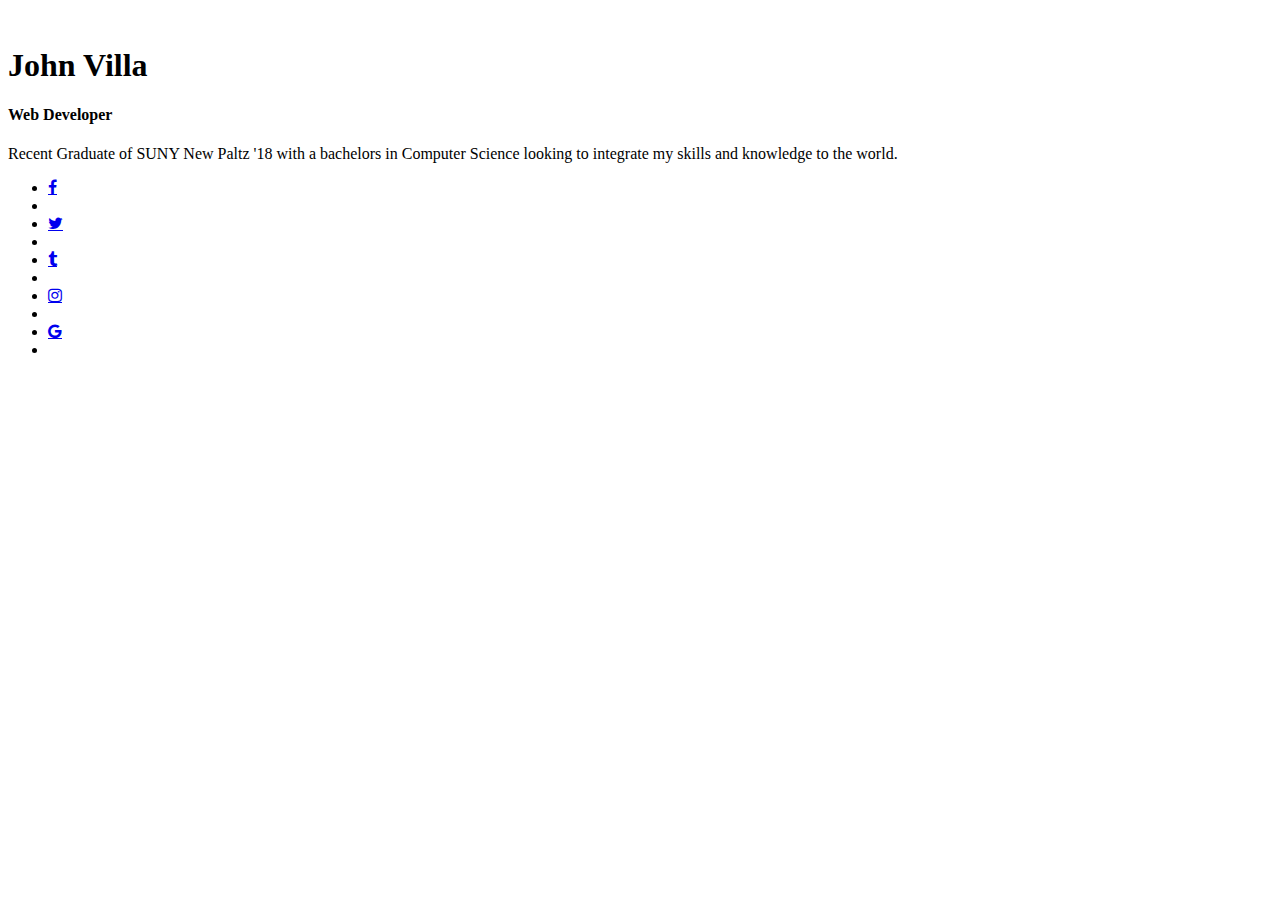
==== index.html @ 0f3635b6 "Update index.html" ====
<!DOCTYPE html>
<html>
	<head>
		<meta charset="utf-8">

		<!-- Add icon library -->
		<link rel="stylesheet" href="https://cdnjs.cloudflare.com/ajax/libs/font-awesome/4.7.0/css/font-awesome.min.css">
		<!-- Add icon library end -->

		<link rel="stylesheet" href="style.css">
		<title>John Villa's Portfolio</title>
	</head>

	<body>
		<div class="profile">
			<img src="http://i65.tinypic.com/14l1uso_th.jpg" alt="" class="profile-img">
			<h1>John Villa</h1>
			<h4>Web Developer</h4>
			<p>Recent Graduate of SUNY New Paltz '18 with a bachelors in Computer Science looking to integrate my skills and knowledge to the world.</p>

			<ul>
				<li><a href="#" class="fa fa-facebook"></a><li>
				<li><a href="#" class="fa fa-twitter"></a><li>
				<li><a href="#" class="fa fa-tumblr"></a><li>
				<li><a href="#" class="fa fa-instagram"></a><li>	
				<li><a href="#" class="fa fa-google"></a><li>	
			</ul>
		</div>
	</body>
</html>
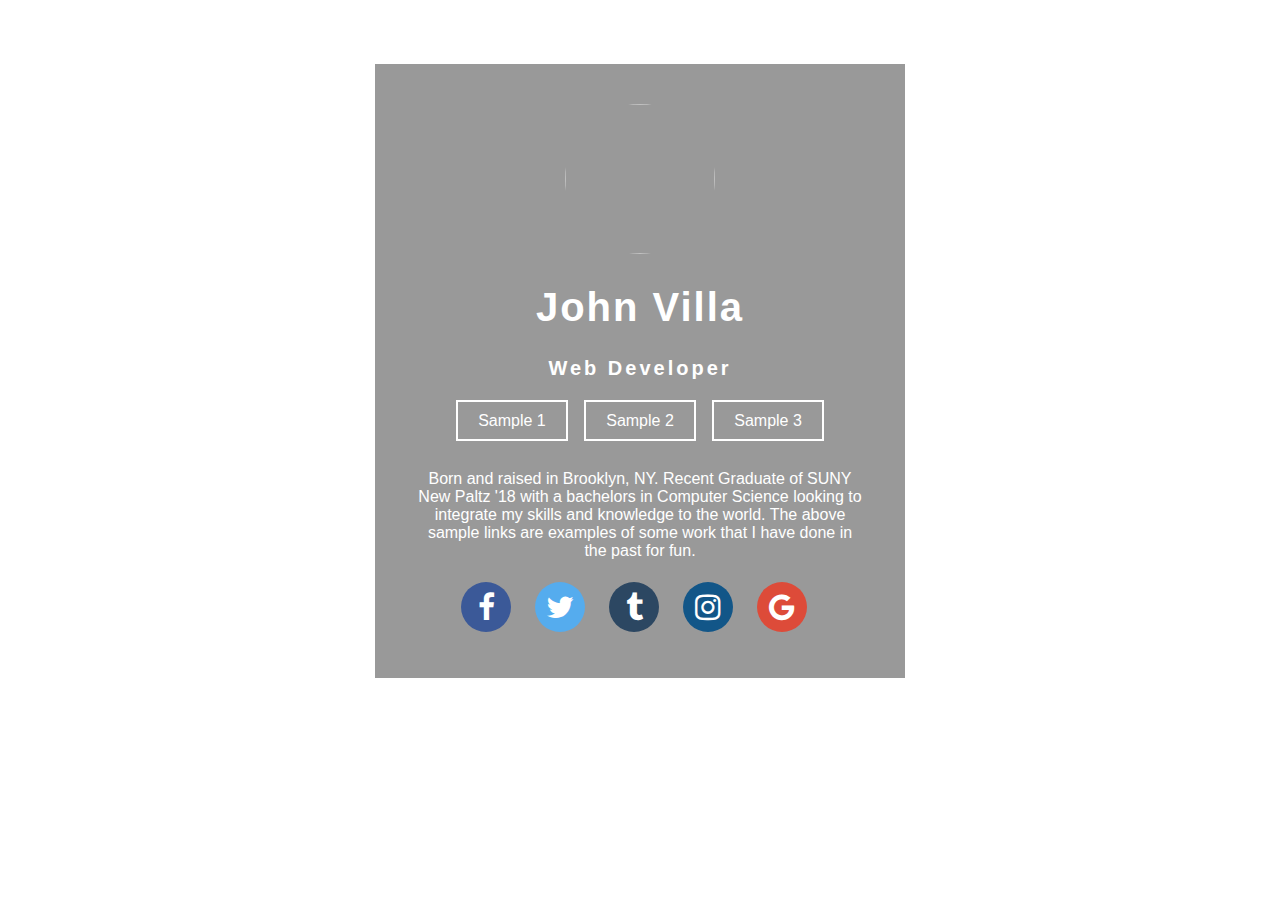
==== commit 253c3db0: "Update index.html" ====
--- a/index.html
+++ b/index.html
@@ -16,14 +16,20 @@
 			<img src="http://i65.tinypic.com/14l1uso_th.jpg" alt="" class="profile-img">
 			<h1>John Villa</h1>
 			<h4>Web Developer</h4>
-			<p>Recent Graduate of SUNY New Paltz '18 with a bachelors in Computer Science looking to integrate my skills and knowledge to the world.</p>
+			<ul>
+				<li><a href="/Sample1" class="links">Sample 1</a></li>
+				<li><a href="/Sample2" class="links">Sample 2</a></li>
+				<li><a href="/Sample3" class="links">Sample 3</a></li>
+			</ul>
+			<br>
+			<p>Born and raised in Brooklyn, NY. Recent Graduate of SUNY New Paltz '18 with a bachelors in Computer Science looking to integrate my skills and knowledge to the world. The above sample links are examples of some work that I have done in the past for fun.</p>
 
 			<ul>
-				<li><a href="#" class="fa fa-facebook"></a><li>
-				<li><a href="#" class="fa fa-twitter"></a><li>
-				<li><a href="#" class="fa fa-tumblr"></a><li>
-				<li><a href="#" class="fa fa-instagram"></a><li>	
-				<li><a href="#" class="fa fa-google"></a><li>	
+				<li><a href="https://www.facebook.com" class="fa fa-facebook"></a><li>
+				<li><a href="https://www.twitter.com" class="fa fa-twitter"></a><li>
+				<li><a href="https://www.tumblr.com" class="fa fa-tumblr"></a><li>
+				<li><a href="https://www.instagram.com" class="fa fa-instagram"></a><li>	
+				<li><a href="https://www.plus.google.com" class="fa fa-google"></a><li>	
 			</ul>
 		</div>
 	</body>
--- a/style.css
+++ b/style.css
@@ -0,0 +1,101 @@
+body {
+	margin: 0;
+	padding: 0;
+	background-image: url("http://oi68.tinypic.com/oa0sbl.jpg");
+	background-repeat: no-repeat;
+	background-size: cover;
+}
+
+.profile {
+	width: 450px;
+	background: rgba(0, 0, 0, 0.4);
+	padding: 40px;
+	text-align: center;
+	margin: auto;
+	margin-top: 5%;
+	margin-bottom: 5%;
+	color: white;
+	font-family: 'Verdana', sans-serif;
+}
+
+.profile-img {
+	border-radius: 50%;
+	height: 150px;
+	width: 150px;
+}
+
+.profile h1 {
+	font-size: 40px;
+	letter-spacing: 2px;
+	font-weight: bold;
+}
+
+.profile h4 {
+	font-size: 20px;
+	letter-spacing: 3px;
+	font-weight: bold;
+}
+
+.box p {
+	text-align: justify;
+}
+
+ul {
+	margin: 0;
+	padding: 0;
+}
+
+.profile li {
+	display: inline-block;
+	margin: 6px;
+	list-style: none;
+}
+
+.links {
+	color: white;
+	text-decoration: none;
+	border: 2px solid white;
+	padding: 10px 20px 10px 20px;
+}
+
+.profile li a {
+	transition: all ease-in-out 250ms;
+}
+
+.profile li a:hover {
+	color: #b9b9b9;
+}
+
+.fa {
+    padding: 10px;
+    font-size: 30px;
+    width: 30px;
+    text-align: center;
+    text-decoration: none;
+    border-radius: 50%;
+}
+
+.fa-facebook {
+  background: #3B5998;
+  color: white;
+}
+
+.fa-twitter {
+  background: #55ACEE;
+  color: white;
+}
+
+.fa-google {
+  background: #dd4b39;
+  color: white;
+}
+
+.fa-instagram {
+  background: #125688;
+  color: white;
+}
+
+.fa-tumblr {
+  background: #2c4762;
+  color: white;
+}
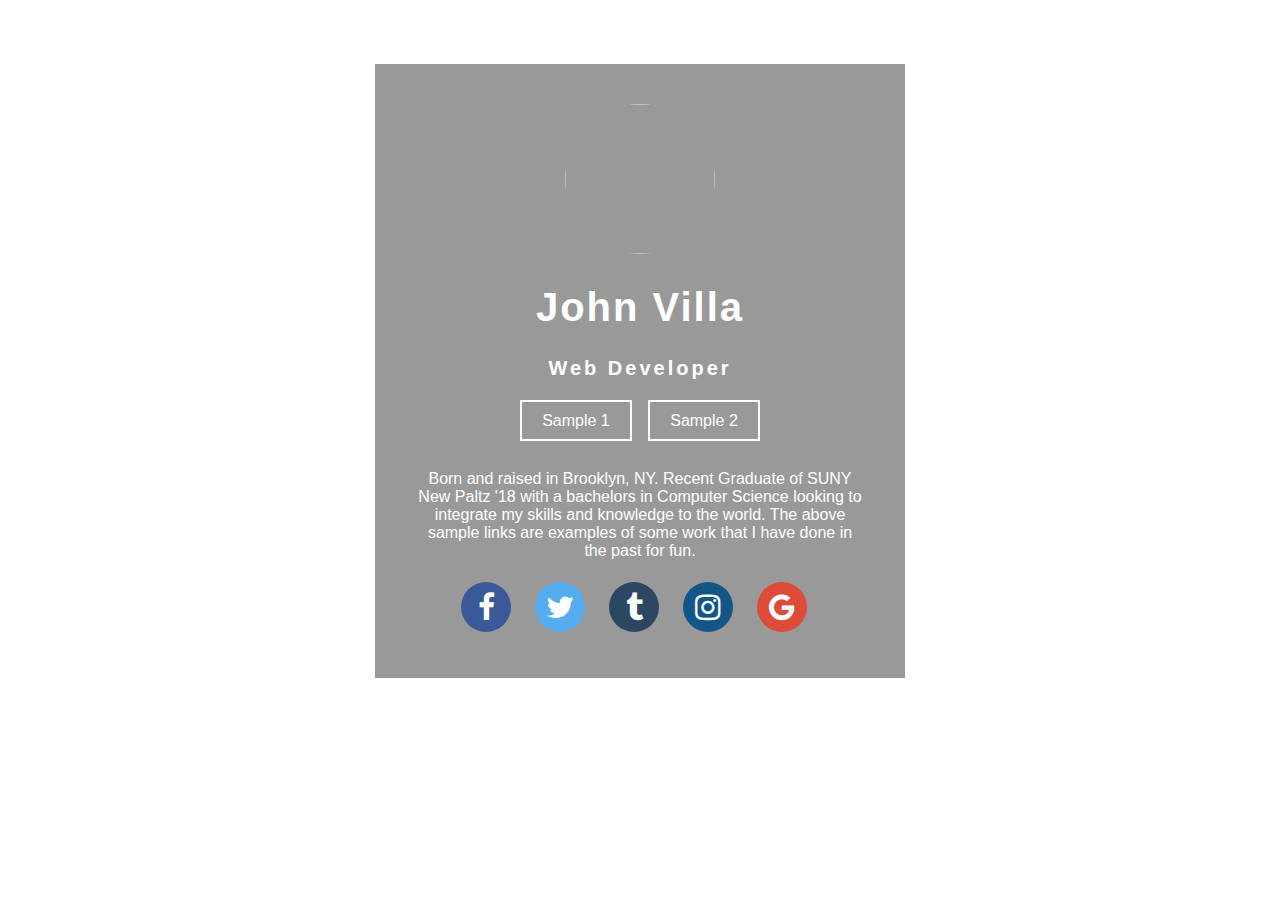
==== commit 59510898: "Update index.html" ====
--- a/index.html
+++ b/index.html
@@ -19,7 +19,7 @@
 			<ul>
 				<li><a href="/Sample1" class="links">Sample 1</a></li>
 				<li><a href="/Sample2" class="links">Sample 2</a></li>
-				<li><a href="/Sample3" class="links">Sample 3</a></li>
+				<!-- <li><a href="/Sample3" class="links">Sample 3</a></li> -->
 			</ul>
 			<br>
 			<p>Born and raised in Brooklyn, NY. Recent Graduate of SUNY New Paltz '18 with a bachelors in Computer Science looking to integrate my skills and knowledge to the world. The above sample links are examples of some work that I have done in the past for fun.</p>
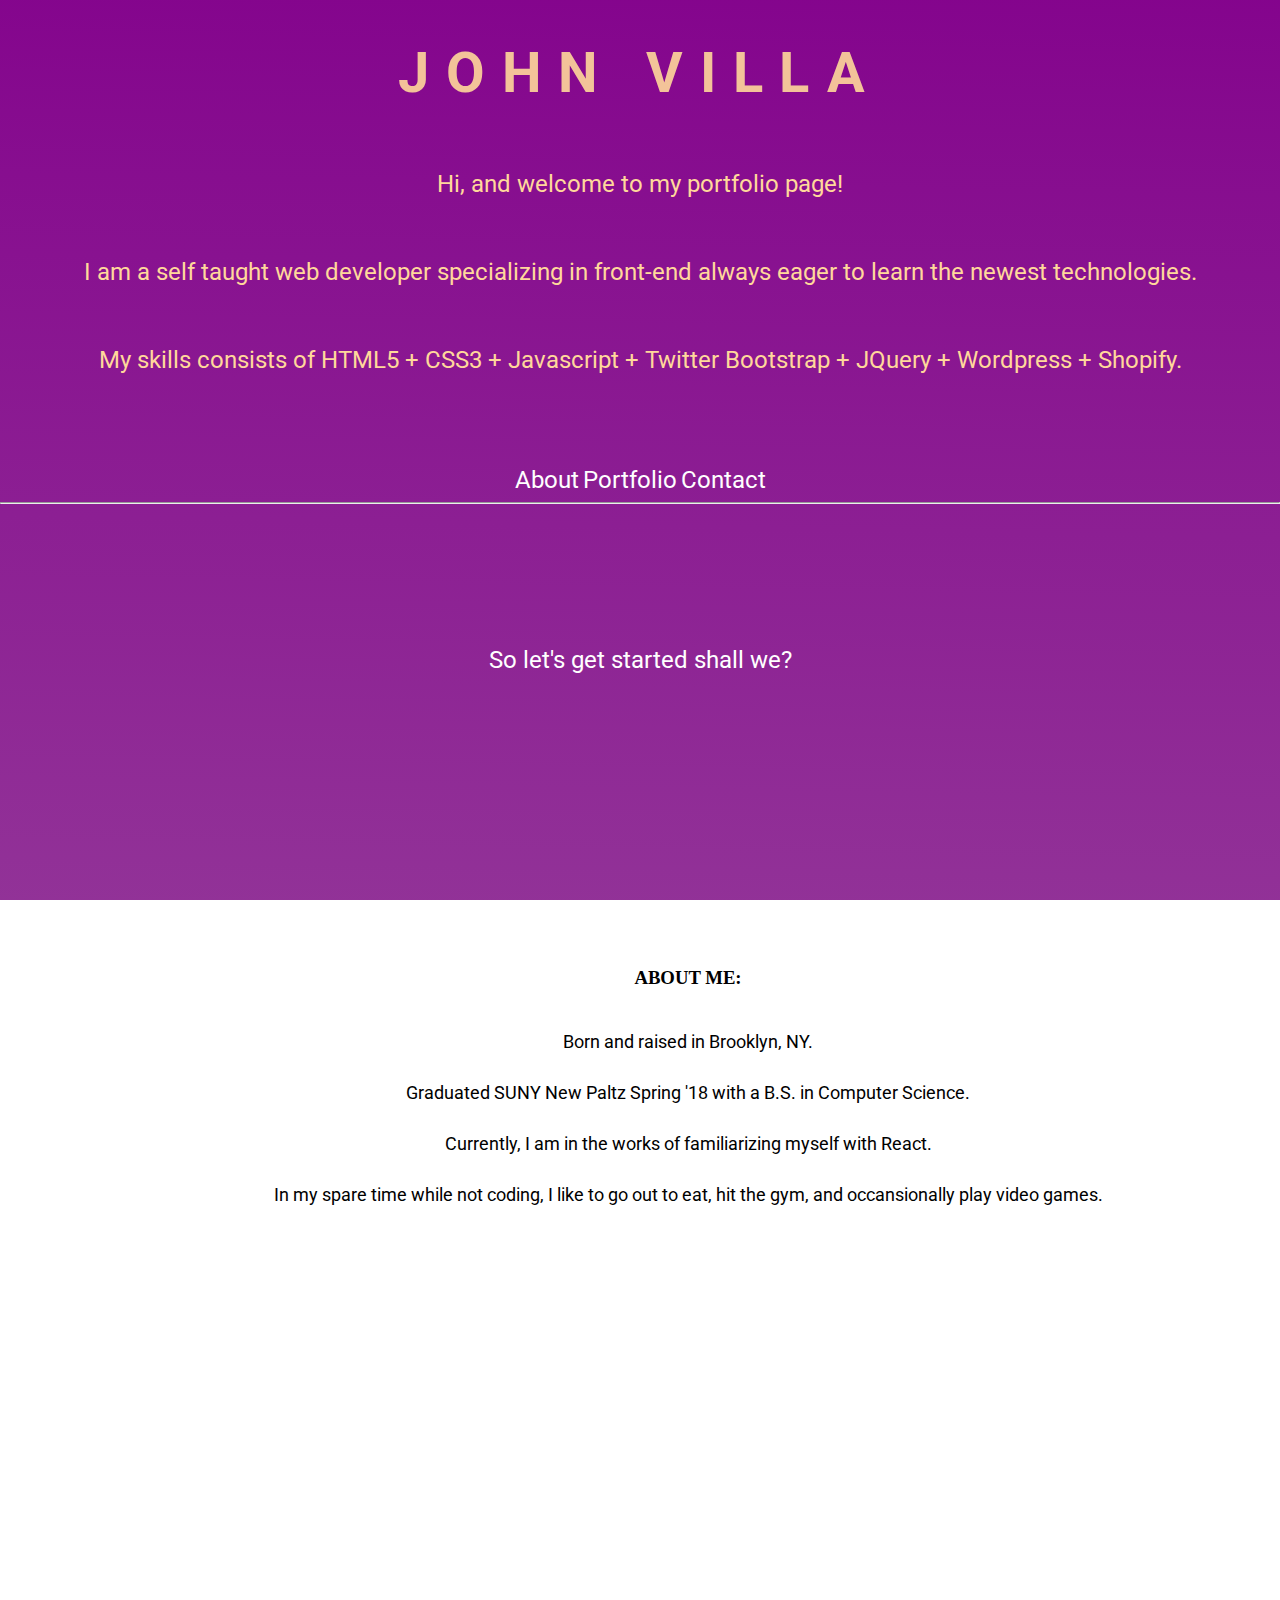
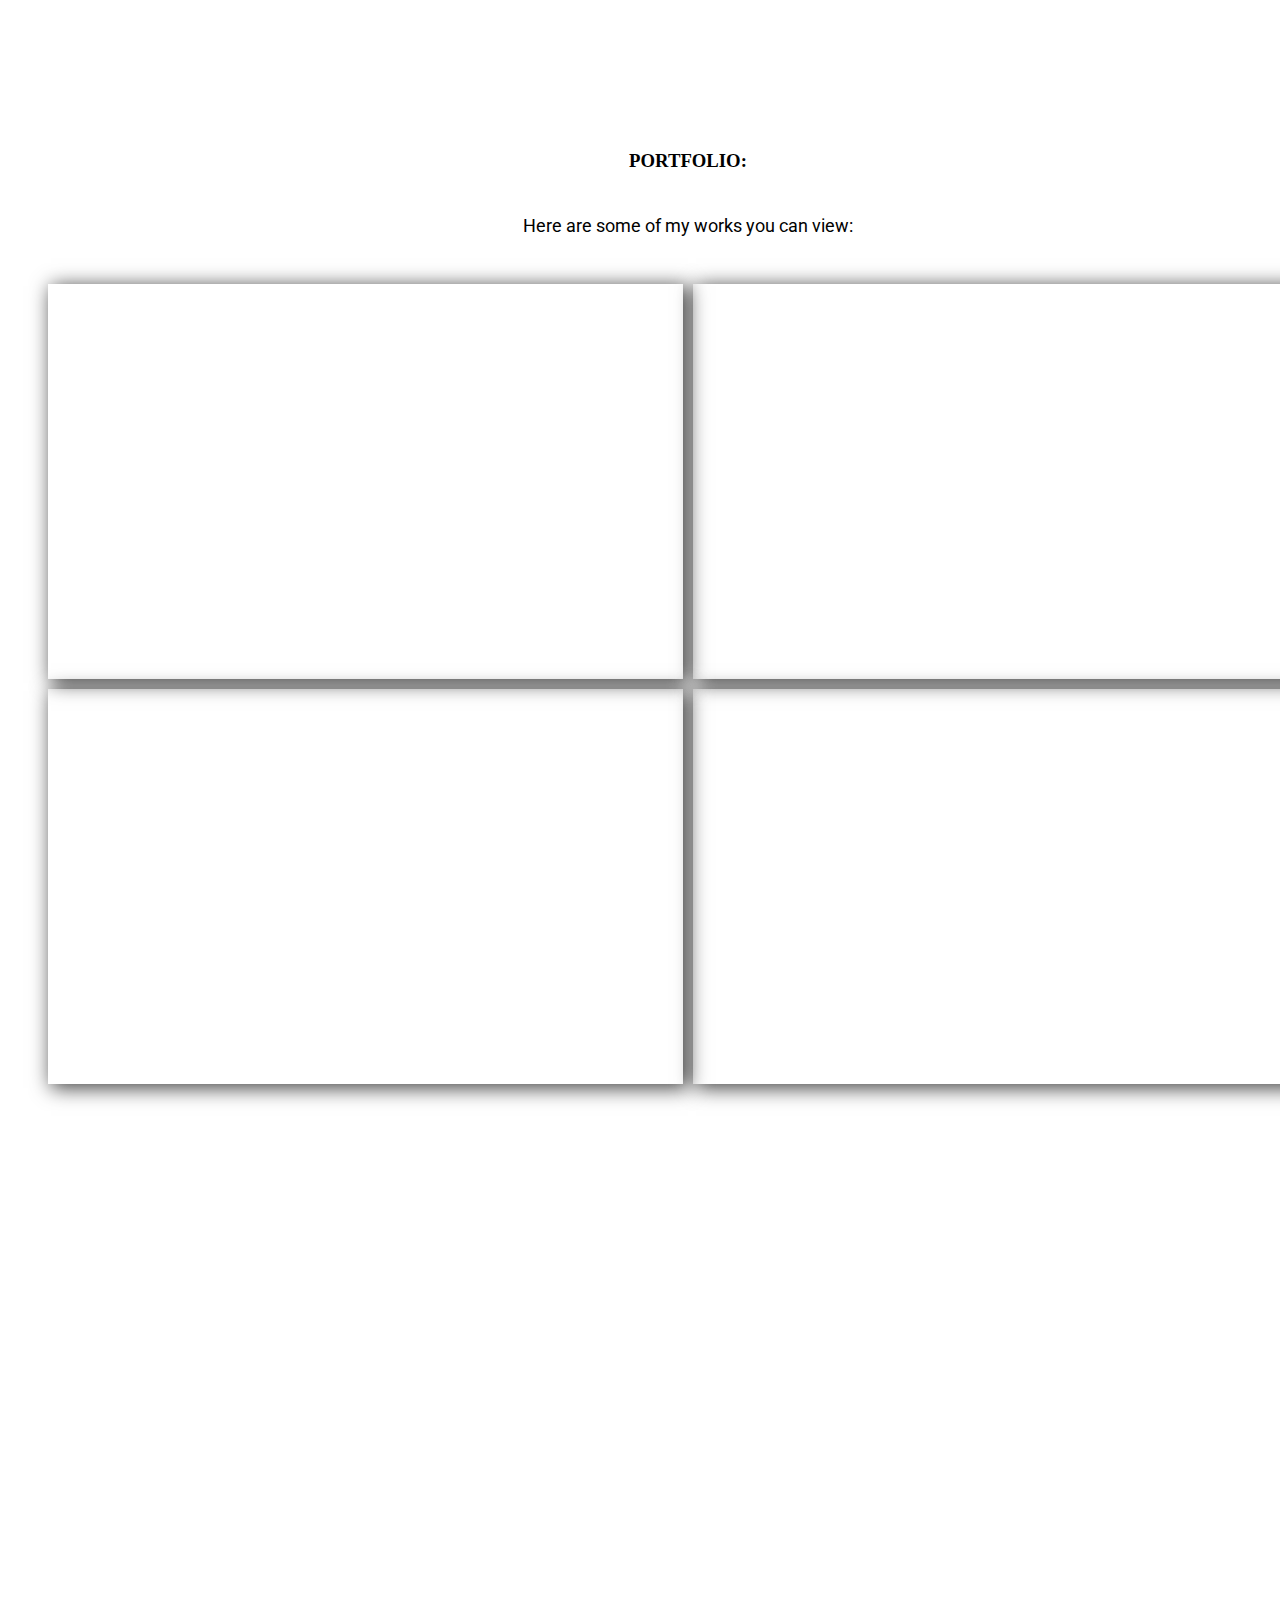
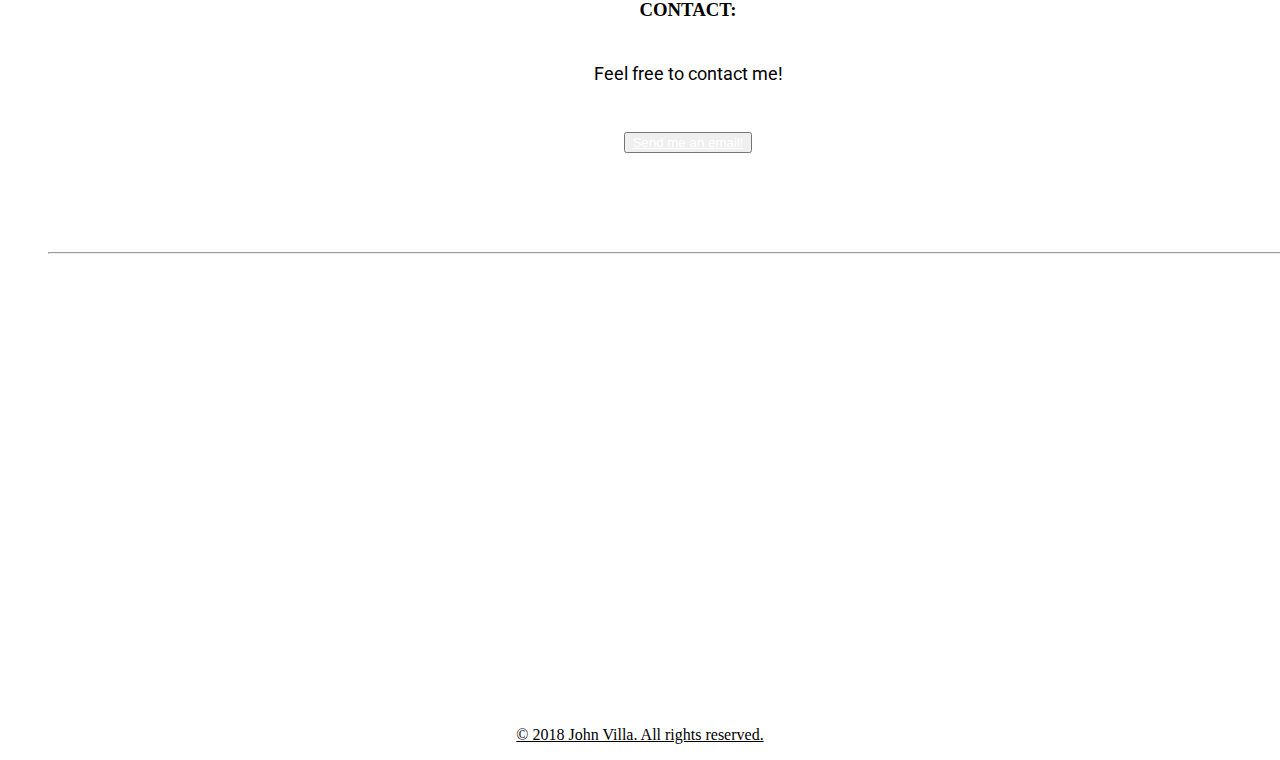
==== commit 3034afe0: "Update index.html" ====
--- a/index.html
+++ b/index.html
@@ -2,35 +2,91 @@
 <html>
 	<head>
 		<meta charset="utf-8">
+		<meta name="viewport" content="width=device-width, initial-scale=1.0">
+		<link rel="stylesheet" type="text/css" href="index.css">
+		<link href="https://fonts.googleapis.com/css?family=Roboto:100|Inconsolata|Oxygen" rel="stylesheet">
+		<link href="https://stackpath.bootstrapcdn.com/bootstrap/4.1.1/css/bootstrap.min.css" rel="stylesheet" integrity="sha384-WskhaSGFgHYWDcbwN70/dfYBj47jz9qbsMId/iRN3ewGhXQFZCSftd1LZCfmhktB" crossorigin="anonymous">
+		<link rel="stylesheet" href="https://use.fontawesome.com/releases/v5.1.1/css/all.css" integrity="sha384-O8whS3fhG2OnA5Kas0Y9l3cfpmYjapjI0E4theH4iuMD+pLhbf6JI0jIMfYcK3yZ" crossorigin="anonymous">
+		<title>John Villa - Portfolio</title>
+	</head>
+	<body>
+		<header id="showcase">
+			<h1>John Villa</h1>
+			<p class="centertext">Hi, and welcome to my portfolio page!</p>
+			<p class="centertext">I am a self taught web developer specializing in front-end always eager to learn the newest technologies.</p>
+			<p class="centertext">My skills consists of HTML5 + CSS3 + Javascript + Twitter Bootstrap + JQuery + Wordpress + Shopify.</p>
+			<div class="container centertext">
+				<div class="nav">
+					<a class="a" href="#about">About</a>
+					<a class="a" href="#portfolio">Portfolio</a>
+					<a class="a" href="#contact">Contact</a>
+				</div>
+				<hr>
+			</div>
+			<a href="#about" id="invis">
+				<i id="arrow"></i>
+			</a>
+				<p class="centertext" id="arrowtext">So let's get started shall we?</p>
+			</img>
+		</header>
+		<section class="section-about">
+			<h3 class="centertext" id="about">ABOUT ME:</h3>
+			<p class="centertext">Born and raised in Brooklyn, NY.</p>
+			<p class="centertext">Graduated SUNY New Paltz Spring '18 with a B.S. in Computer Science.</p>
+			<p class="centertext">Currently, I am in the works of familiarizing myself with React.</p>
+			<p class="centertext">In my spare time while not coding, I like to go out to eat, hit the gym, and occansionally play video games.</p>
+		</section>
+		<section class="image1"></section>
+		<section class="section-portfolio">
+			<div class="container">
+				<h3 class="centertext" id="portfolio">PORTFOLIO:</h3>
+				<p class="centertext">Here are some of my works you can view:</p>
+				<br>
+			</div>
+			<div class="boxes">
+				<div class="box" id="box1">
+					<p class="centertext" id="boxText1">Sample One-page Site 1</p>
+					<a href="Sample1/index.html" target="_blank" class="btn btn-outline-light" id="link1">Click Here!</a>
+				</div>
+				<div class="box" id="box2">
+					<p class="centertext" id="boxText2">Sample One-page Site 2</p>
+					<a href="Sample1/index.html" target="_blank" class="btn btn-outline-light" id="link2">Click Here!</a>
+				</div>
+				<div class="box" id="box3">
+					<p class="centertext" id="boxText3">Sample Shopify Site</p>
+					<a href="https://villa-webdesigns.myshopify.com" target="_blank" class="btn btn-outline-light" id="link3">Click Here!</a>
+				</div>
+				<div class="box" id="box4">
+					<p class="centertext" id="boxText4">Personal Site</p>
+					<a href="https://villawebdesigns.com" target="_blank" class="btn btn-outline-light" id="link4">Click Here!</a>
+				</div>
+			</div>
+		</section>
+		<section class="image2"></section>
+		<section class="section-contact">
+			<h3 class="centertext" id="contact">CONTACT:</h3>
+			<p class="centertext">Feel free to contact me!</p>
+			<br>
+			<button class=" btn btn-dark">
+				<a href="mailto:johnvilla360@gmail.com">Send me an email!</a>
+			</button>
+			<div class="socials">
+				<a href="https://johnvilla360.github.io" target="_blank"><i class="fab fa-github"></i></a>
+				<a href="https://www.linkedin.com/in/john-villa-973a28142/" target="_blank"><i class="fab fa-linkedin"></i></a>
+			</div>
+			<hr>
+		</section>
+		<section class="image3"></section>
+		<footer>
+			<a href="#showcase">&copy; 2018 John Villa. All rights reserved. </a>
+		</footer>
 
-		<!-- Add icon library -->
-		<link rel="stylesheet" href="https://cdnjs.cloudflare.com/ajax/libs/font-awesome/4.7.0/css/font-awesome.min.css">
-		<!-- Add icon library end -->
-
-		<link rel="stylesheet" href="style.css">
-		<title>John Villa's Portfolio</title>
-	</head>
-
-	<body>
-		<div class="profile">
-			<img src="http://i65.tinypic.com/14l1uso_th.jpg" alt="" class="profile-img">
-			<h1>John Villa</h1>
-			<h4>Web Developer</h4>
-			<ul>
-				<li><a href="/Sample1" class="links">Sample 1</a></li>
-				<li><a href="/Sample2" class="links">Sample 2</a></li>
-				<!-- <li><a href="/Sample3" class="links">Sample 3</a></li> -->
-			</ul>
-			<br>
-			<p>Born and raised in Brooklyn, NY. Recent Graduate of SUNY New Paltz '18 with a bachelors in Computer Science looking to integrate my skills and knowledge to the world. The above sample links are examples of some work that I have done in the past for fun.</p>
-
-			<ul>
-				<li><a href="https://www.facebook.com" class="fa fa-facebook"></a><li>
-				<li><a href="https://www.twitter.com" class="fa fa-twitter"></a><li>
-				<li><a href="https://www.tumblr.com" class="fa fa-tumblr"></a><li>
-				<li><a href="https://www.instagram.com" class="fa fa-instagram"></a><li>	
-				<li><a href="https://www.plus.google.com" class="fa fa-google"></a><li>	
-			</ul>
-		</div>
+		<script src="https://stackpath.bootstrapcdn.com/bootstrap/4.1.1/js/bootstrap.bundle.min.js" integrity="sha384-u/bQvRA/1bobcXlcEYpsEdFVK/vJs3+T+nXLsBYJthmdBuavHvAW6UsmqO2Gd/F9"
+        crossorigin="anonymous"></script>
+	    <script src="https://stackpath.bootstrapcdn.com/bootstrap/4.1.1/js/bootstrap.min.js" integrity="sha384-smHYKdLADwkXOn1EmN1qk/HfnUcbVRZyYmZ4qpPea6sjB/pTJ0euyQp0Mk8ck+5T"
+	        crossorigin="anonymous"></script>
+	    <script src="https://code.jquery.com/jquery-3.3.1.min.js" integrity="sha256-FgpCb/KJQlLNfOu91ta32o/NMZxltwRo8QtmkMRdAu8="
+	        crossorigin="anonymous"></script>
+	    <script src="script.js"></script>
 	</body>
 </html>
--- a/index.css
+++ b/index.css
@@ -0,0 +1,278 @@
+html, body {
+	padding: 0;
+	margin: 0;
+}
+
+#showcase {
+	width: 100%;
+	height: 100vh;
+	background: linear-gradient(181deg, #83018c, #bab8b7);
+	background-size: 400% 400%;
+	box-sizing: border-box;
+	animation: bgAnimation1 12s ease-in-out infinite;
+}
+
+#showcase h1 {
+	margin: 0 auto;
+	padding: 40px;
+	color: #ffd89b;
+	opacity: 0.9;
+	font-size: 56px;
+	letter-spacing: .3em;
+	text-align: center;
+	font-family: 'Roboto', Arial, sans-serif;
+	text-transform: uppercase;
+}
+
+.centertext {
+	text-align: center !important;
+}
+
+p {
+	font-family: 'Roboto', Arial, sans-serif;
+	color: #ffd89b;
+	font-size: 24px;
+	padding-bottom: 36px;
+}
+
+@media (min-width: 992px) 
+.container {
+	max-width: 960px;
+}
+
+@media (min-width: 768px) 
+.container {
+	max-width: 720px;
+}
+
+@media (min-width: 992px) 
+.container {
+	max-width: 540px;
+}
+
+.container {
+	width: 100%;
+}
+
+.nav {
+	padding-top: 2em;
+}
+
+.a {
+	font-family: 'Roboto', Arial, sans-serif;
+	color: white;
+	font-size: 24px;
+	text-decoration: none;
+	padding: 1em 0em 1em 0em;
+	margin: auto;
+}
+
+.a:hover {
+	transition: 0.3s;
+	text-decoration: none;
+	color: #ffd89b;
+}
+
+#invis {
+	text-decoration: none;
+	color: #fff;
+}
+
+#arrow {
+	display: block;
+	margin: auto;
+	height: 56px;
+	width: 56px;
+	margin-top: 50px;
+	cursor: pointer;
+	background: url(img/arrowdown.png);
+	background-size: cover;
+}
+
+#invis:hover + #arrowtext{
+	cursor: pointer;
+	color: #ffd89b;
+	transition: 0.3s;
+}
+
+#arrowtext {
+	padding-top: 12px;
+	color: white;
+}
+
+hr {
+	background-color: white;
+}
+
+.section-about, .section-portfolio, .section-contact {
+	width: 100%;
+	padding: 3em;
+}
+
+#about, #portfolio, #contact {
+	padding-bottom: 24px;
+}
+
+.section-about p, .section-portfolio p, .section-contact p {
+	color: #000;
+	font-size: 18px;
+	padding-bottom: 12px;
+}
+
+.image1 {
+	width: 100%;
+	height: 400px;
+	background: url(img/img1.jpg);
+	background-size: cover;
+	background-attachment: fixed;
+	opacity: 0.7;
+}
+
+.image2 {
+	width: 100%;
+	height: 400px;
+	background: url(img/img2.jpeg);
+	background-size: cover;
+	background-attachment: fixed;
+	opacity: 0.7;
+}
+
+.image3 {
+	width: 100%;
+	height: 400px;
+	background: url(img/img3.jpg);
+	background-size: cover;
+	background-attachment: fixed;
+	opacity: 0.7;
+}
+
+.boxes {
+	display: grid;
+	grid-template-columns: repeat(2, 2fr);
+	grid-gap: 10px;
+	height: 800px;
+}
+
+.box {
+	transition: 0.5s;
+	box-shadow: 4px 3px 19px 1px rgba(0, 0, 0, 0.75);
+}
+
+#box1 {
+	background:url(img/pic1.png);
+	background-size: cover;
+}
+
+#box2 {
+	background:url(img/pic2.png);
+	background-size: cover;
+}
+
+#box3 {
+	background:url(img/pic3.png);
+	background-size: cover;
+}
+
+#box4 {
+	background:url(img/pic4.png);
+	background-size: cover;
+}
+
+#boxText1, #boxText2 {
+	color: #000;
+	font-weight: bold;
+	font-size: 24px;
+	padding-top: 3em;
+	visibility: hidden;
+}
+
+
+#boxText3, #boxText4 {
+	color: #fff;
+	font-weight: bold;
+	font-size: 24px;
+	padding-top: 3em;
+	visibility: hidden;
+}
+
+#link1, #link2, #link3, #link4 {
+	text-decoration: none;
+	color: white;
+	border: solid 2px #000;
+	background-color: #000;
+	display: block;
+	text-align: center;
+	margin: auto;
+	width: 100px;
+	visibility: hidden;
+}
+
+#link1:hover, #link2:hover, #link3:hover, #link4:hover {
+	color: #000;
+	background-color: #fff;
+}
+
+.section-contact button {
+	display: block;
+	margin: auto;
+}
+
+.section-contact button a {
+	color: #fff;
+}
+
+.section-contact button a:hover {
+	transition: 0.3s;
+	padding: 1em;
+	text-decoration: none;
+}
+
+.socials {
+	text-align: center;
+}
+
+.section-contact .socials i {
+	padding: 0.5em;
+}
+
+.section-contact .socials a {
+	color: #000;
+	font-size: 5em;
+	background-color: #fff;
+}
+
+.section-contact .socials i:hover {
+	opacity: 0.8;
+}
+
+footer a {
+	display: block;
+	color: #000;
+	text-align: center;
+	padding: 16px;
+}
+
+footer a:hover {
+	text-decoration: none;
+	color: #000;
+}
+/* Animations */
+@keyframes bgAnimation1 {
+	0% {background-position: 75% 0%}
+	50% {background-position: 26% 100%}
+	100%{background-position: 75% 0%}
+}
+
+@-webkit-keyframes bgAnimation1 {
+	0% {background-position: 75% 0%}
+	50% {background-position: 26% 100%}
+	100%{background-position: 75% 0%}
+}
+
+@-moz-keyframes bgAnimation1 {
+	0% {background-position: 75% 0%}
+	50% {background-position: 26% 100%}
+	100%{background-position: 75% 0%}
+}
+
+/* Media Queries */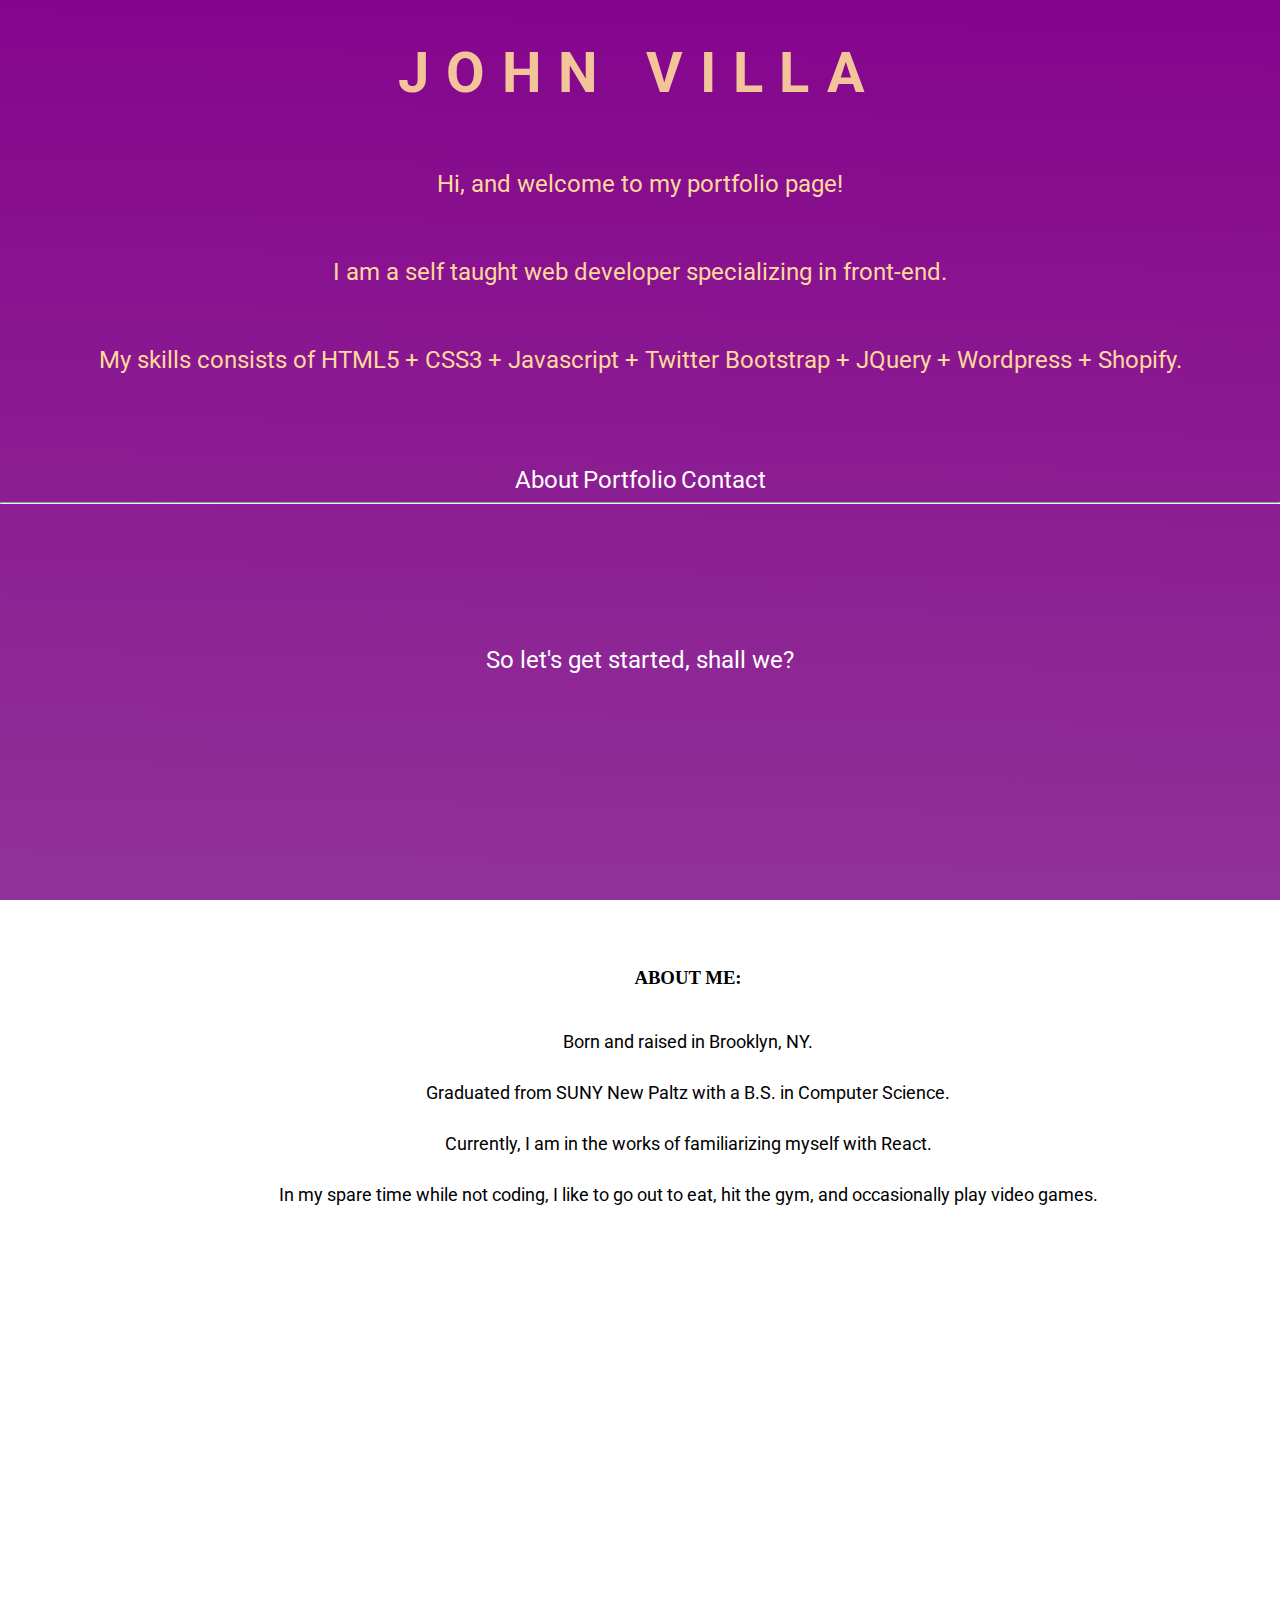
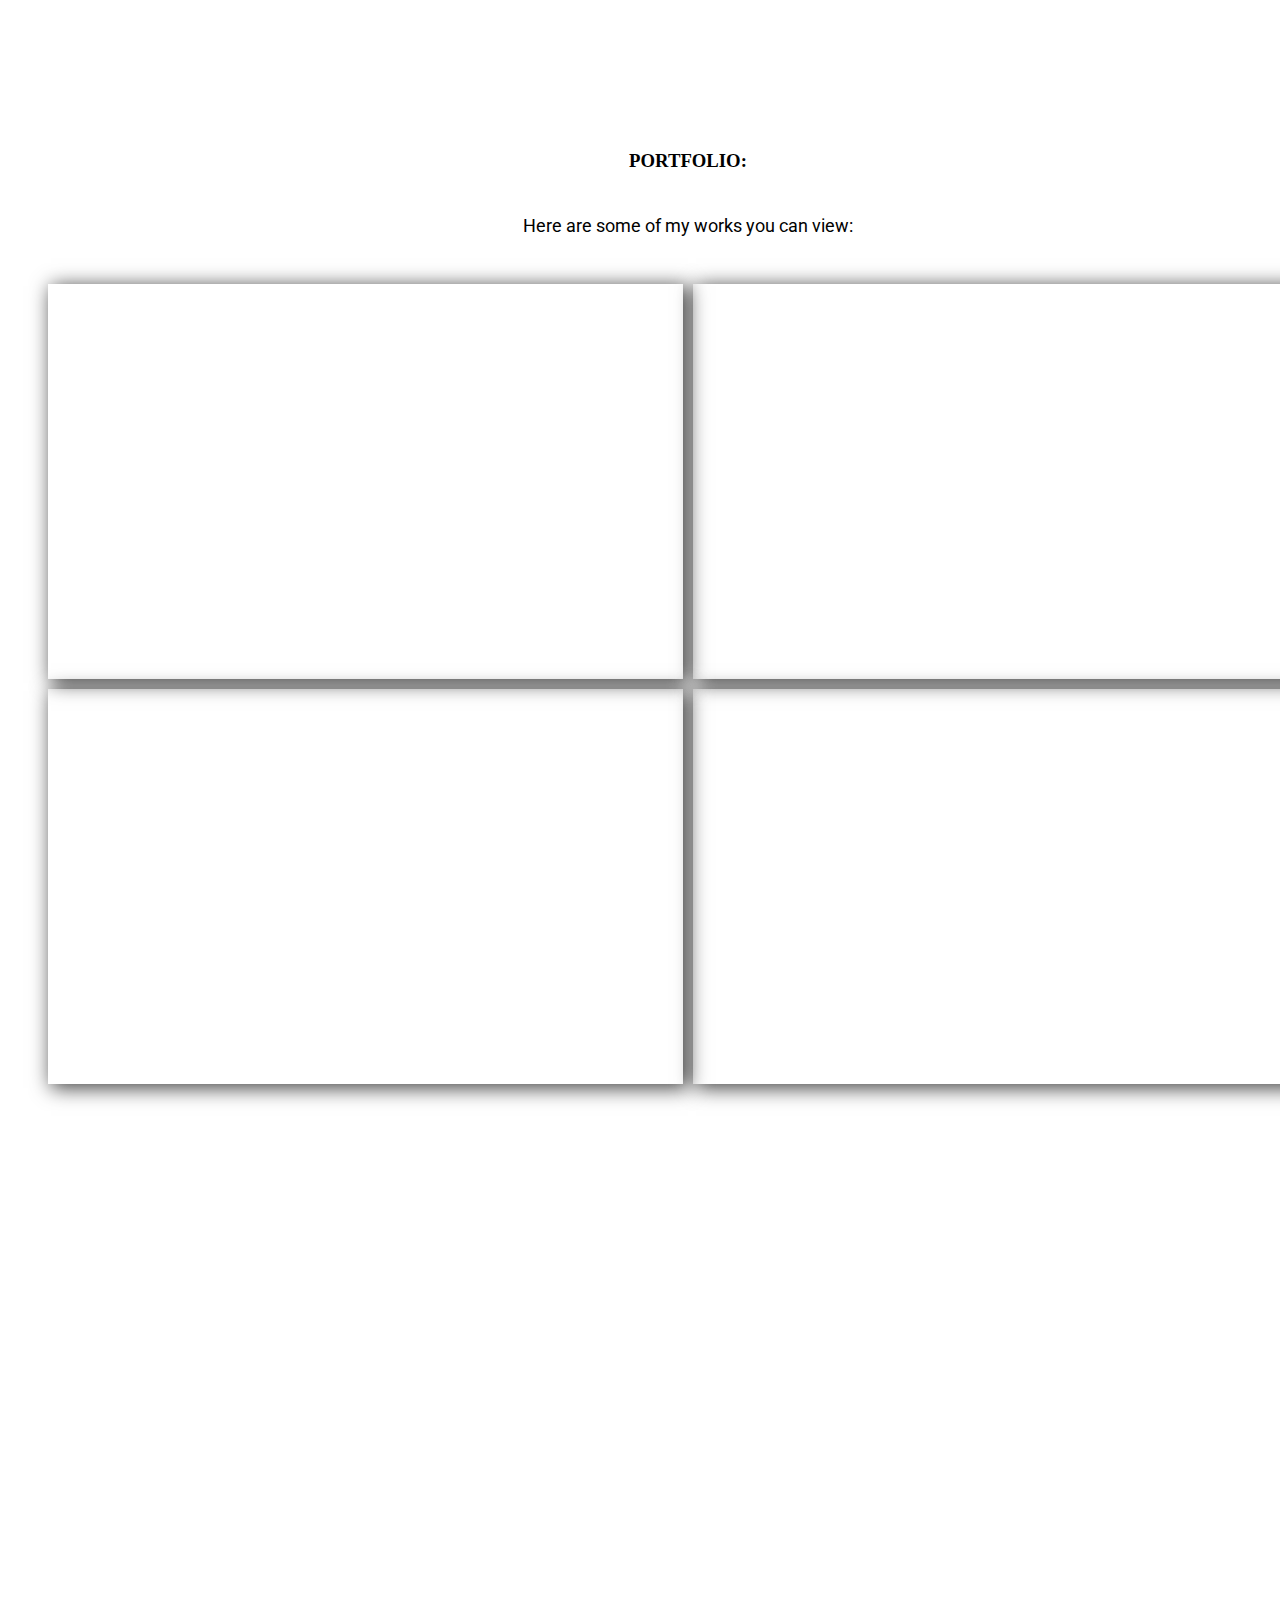
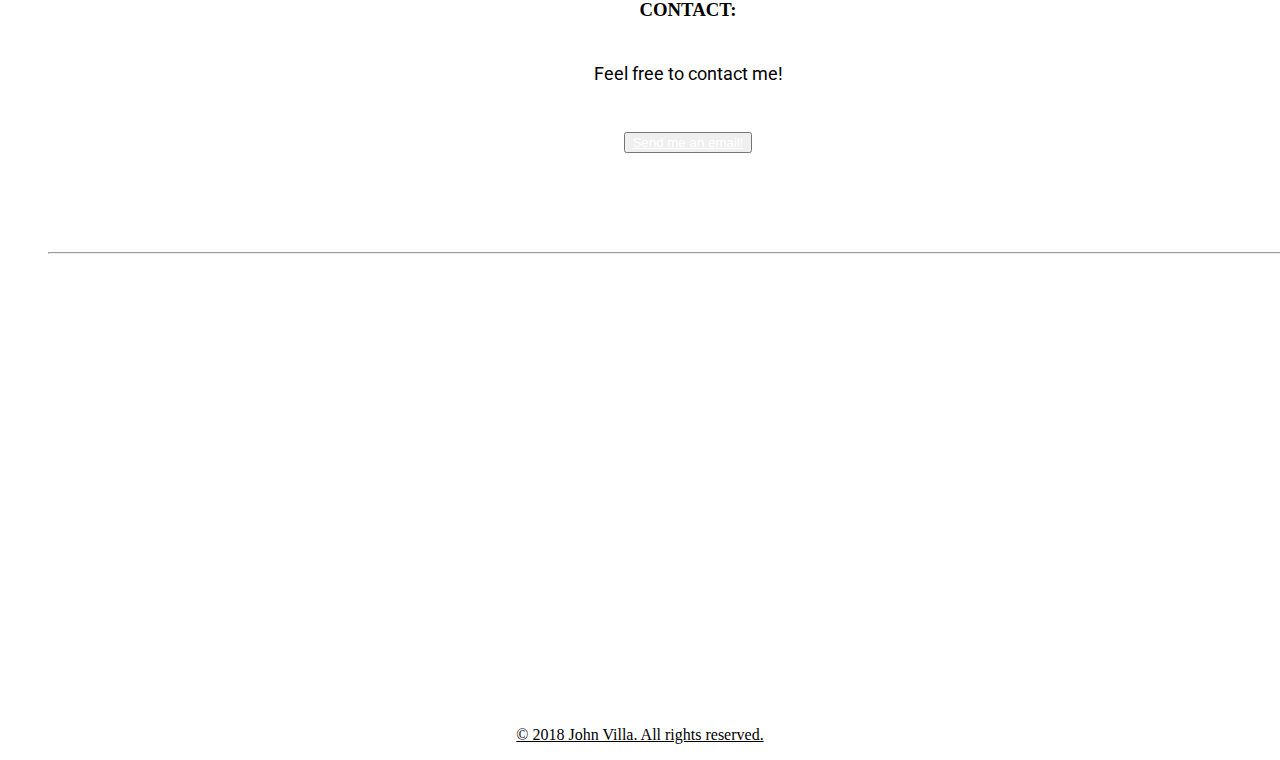
==== commit 377ea903: "Update index.html" ====
--- a/index.html
+++ b/index.html
@@ -13,7 +13,7 @@
 		<header id="showcase">
 			<h1>John Villa</h1>
 			<p class="centertext">Hi, and welcome to my portfolio page!</p>
-			<p class="centertext">I am a self taught web developer specializing in front-end always eager to learn the newest technologies.</p>
+			<p class="centertext">I am a self taught web developer specializing in front-end. </p>
 			<p class="centertext">My skills consists of HTML5 + CSS3 + Javascript + Twitter Bootstrap + JQuery + Wordpress + Shopify.</p>
 			<div class="container centertext">
 				<div class="nav">
@@ -26,15 +26,15 @@
 			<a href="#about" id="invis">
 				<i id="arrow"></i>
 			</a>
-				<p class="centertext" id="arrowtext">So let's get started shall we?</p>
+				<p class="centertext" id="arrowtext">So let's get started, shall we?</p>
 			</img>
 		</header>
 		<section class="section-about">
 			<h3 class="centertext" id="about">ABOUT ME:</h3>
 			<p class="centertext">Born and raised in Brooklyn, NY.</p>
-			<p class="centertext">Graduated SUNY New Paltz Spring '18 with a B.S. in Computer Science.</p>
+			<p class="centertext">Graduated from SUNY New Paltz with a B.S. in Computer Science.</p>
 			<p class="centertext">Currently, I am in the works of familiarizing myself with React.</p>
-			<p class="centertext">In my spare time while not coding, I like to go out to eat, hit the gym, and occansionally play video games.</p>
+			<p class="centertext">In my spare time while not coding, I like to go out to eat, hit the gym, and occasionally play video games.</p>
 		</section>
 		<section class="image1"></section>
 		<section class="section-portfolio">
@@ -50,7 +50,7 @@
 				</div>
 				<div class="box" id="box2">
 					<p class="centertext" id="boxText2">Sample One-page Site 2</p>
-					<a href="Sample1/index.html" target="_blank" class="btn btn-outline-light" id="link2">Click Here!</a>
+					<a href="Sample2/index.html" target="_blank" class="btn btn-outline-light" id="link2">Click Here!</a>
 				</div>
 				<div class="box" id="box3">
 					<p class="centertext" id="boxText3">Sample Shopify Site</p>
@@ -71,7 +71,7 @@
 				<a href="mailto:johnvilla360@gmail.com">Send me an email!</a>
 			</button>
 			<div class="socials">
-				<a href="https://johnvilla360.github.io" target="_blank"><i class="fab fa-github"></i></a>
+				<a href="https://github.com/johnvilla360/" target="_blank"><i class="fab fa-github"></i></a>
 				<a href="https://www.linkedin.com/in/john-villa-973a28142/" target="_blank"><i class="fab fa-linkedin"></i></a>
 			</div>
 			<hr>
--- a/index.css
+++ b/index.css
@@ -161,21 +161,25 @@
 #box1 {
 	background:url(img/pic1.png);
 	background-size: cover;
+	background-position: center;
 }
 
 #box2 {
 	background:url(img/pic2.png);
 	background-size: cover;
+	background-position: center;
 }
 
 #box3 {
 	background:url(img/pic3.png);
 	background-size: cover;
+	background-position: center;
 }
 
 #box4 {
 	background:url(img/pic4.png);
 	background-size: cover;
+	background-position: center;
 }
 
 #boxText1, #boxText2 {
@@ -275,4 +279,4 @@
 	100%{background-position: 75% 0%}
 }
 
-/* Media Queries */+/* Media Queries */
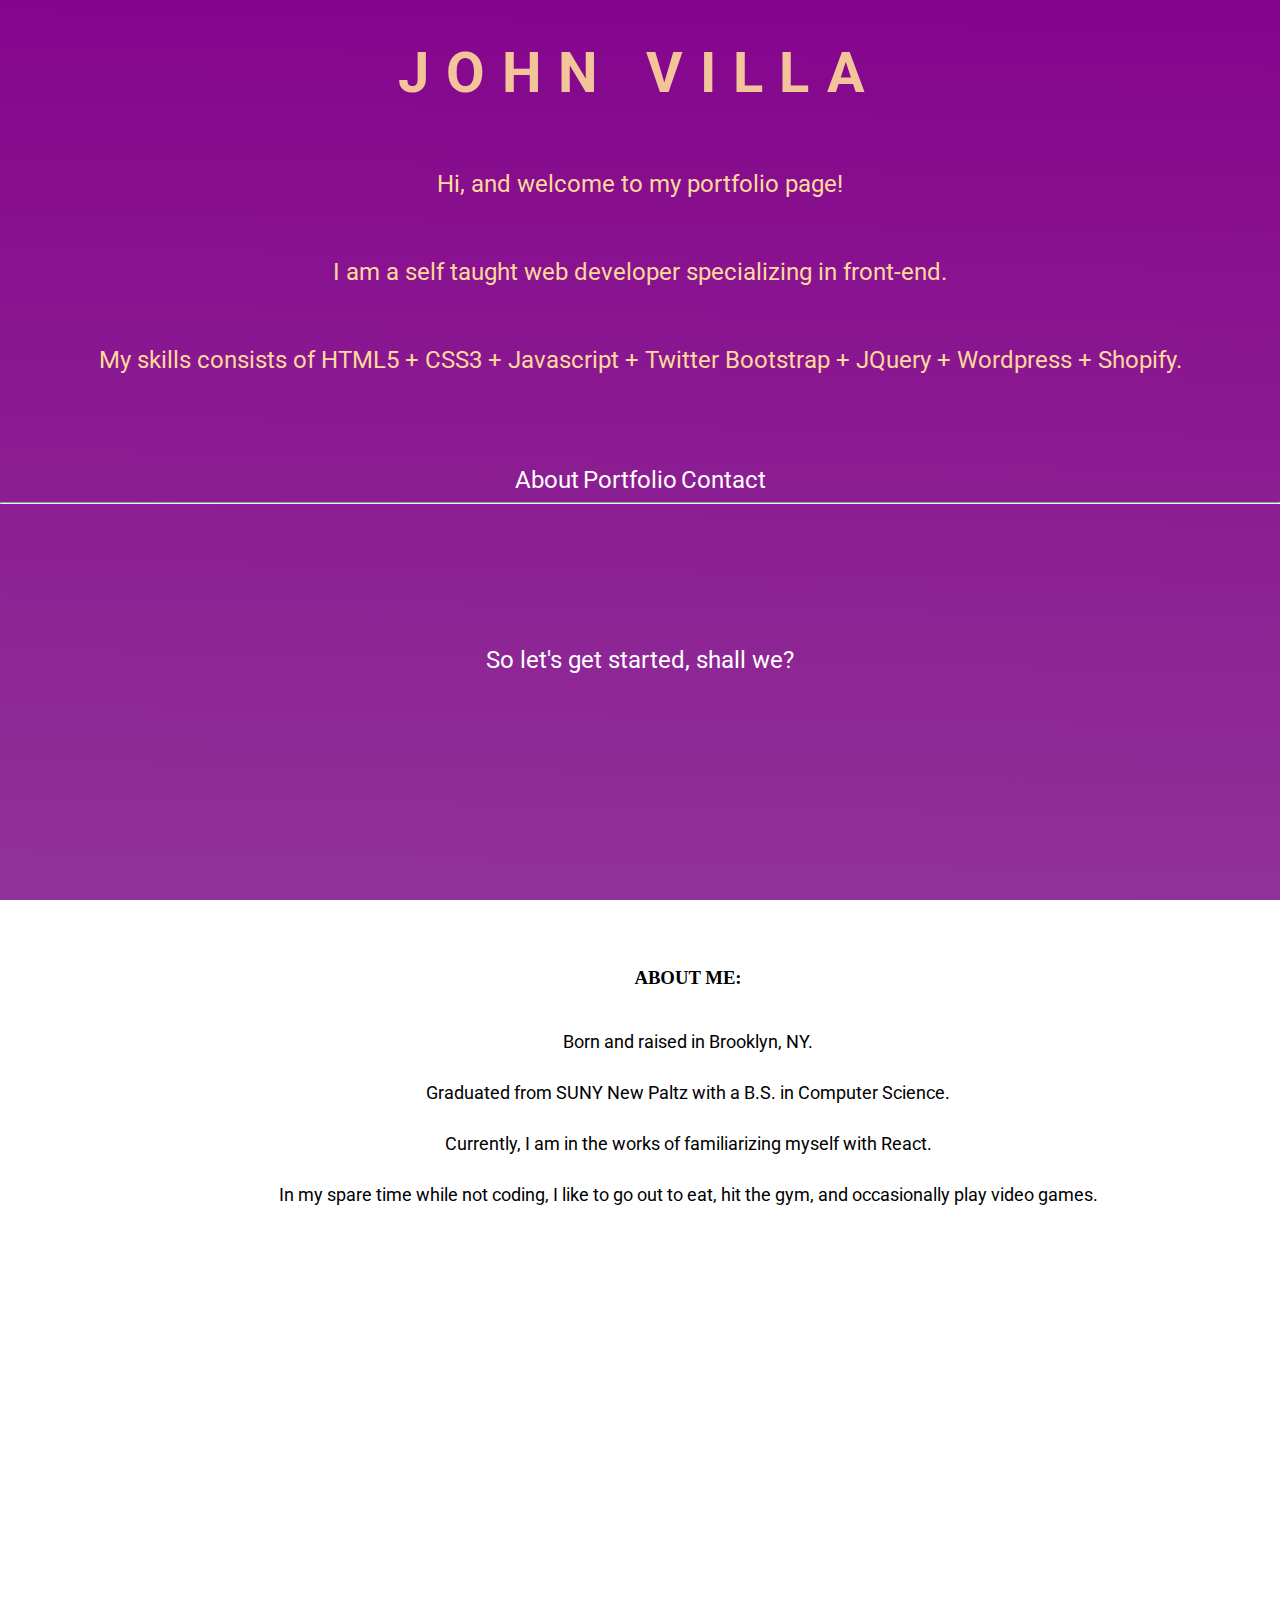
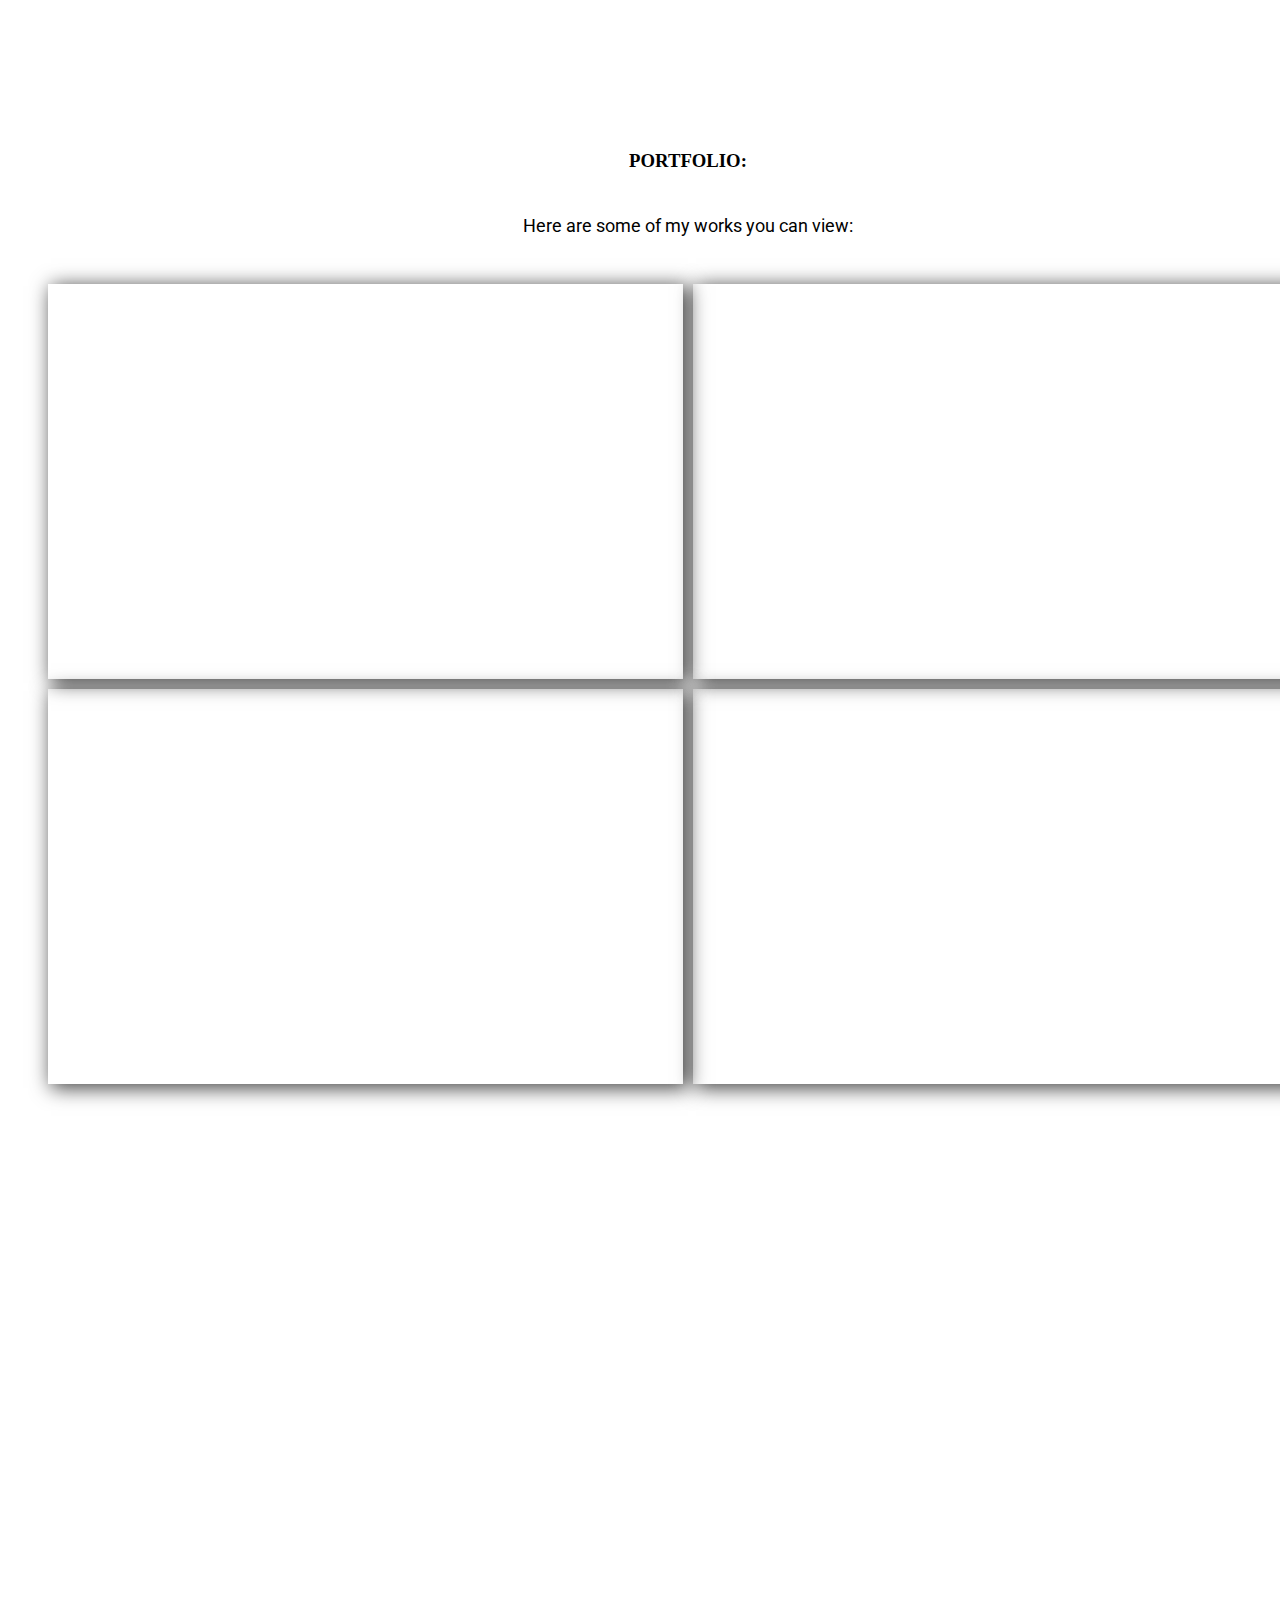
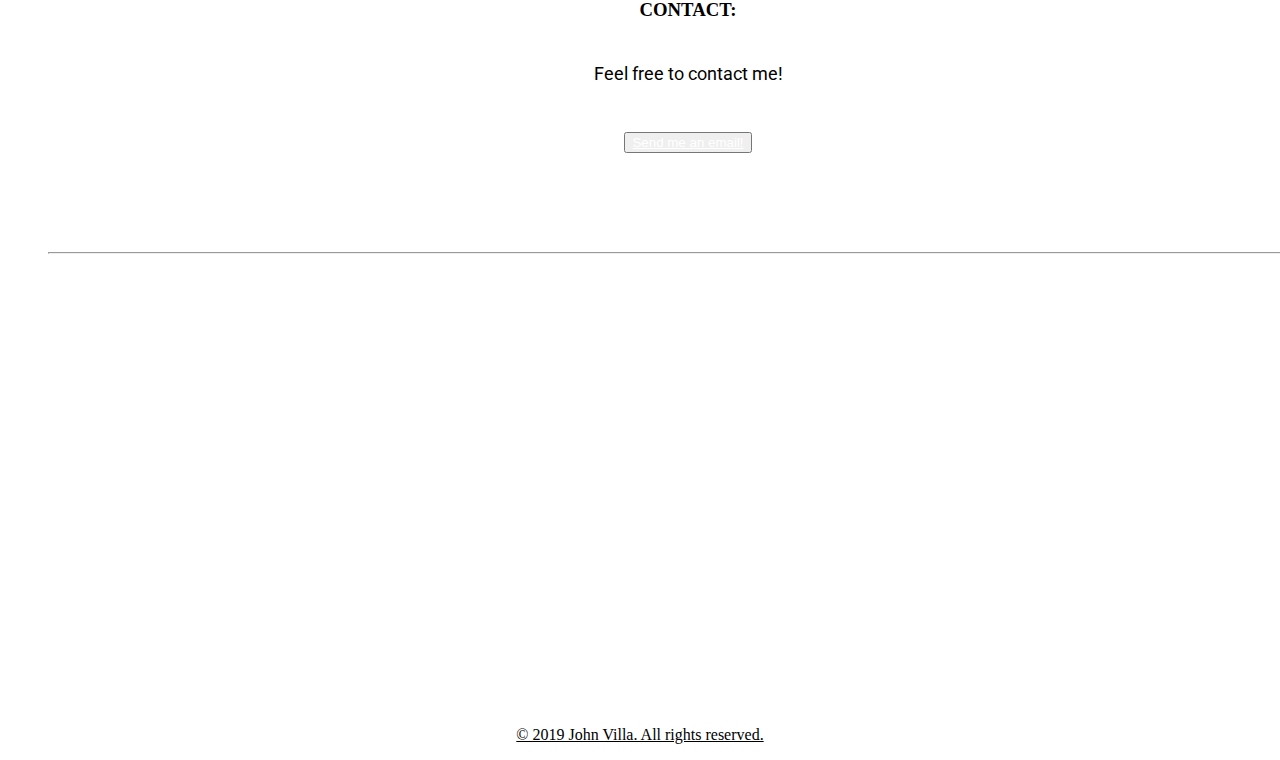
==== commit 317b96b7: "Update index.html" ====
--- a/index.html
+++ b/index.html
@@ -78,7 +78,7 @@
 		</section>
 		<section class="image3"></section>
 		<footer>
-			<a href="#showcase">&copy; 2018 John Villa. All rights reserved. </a>
+			<a href="#showcase">&copy; 2019 John Villa. All rights reserved. </a>
 		</footer>
 
 		<script src="https://stackpath.bootstrapcdn.com/bootstrap/4.1.1/js/bootstrap.bundle.min.js" integrity="sha384-u/bQvRA/1bobcXlcEYpsEdFVK/vJs3+T+nXLsBYJthmdBuavHvAW6UsmqO2Gd/F9"
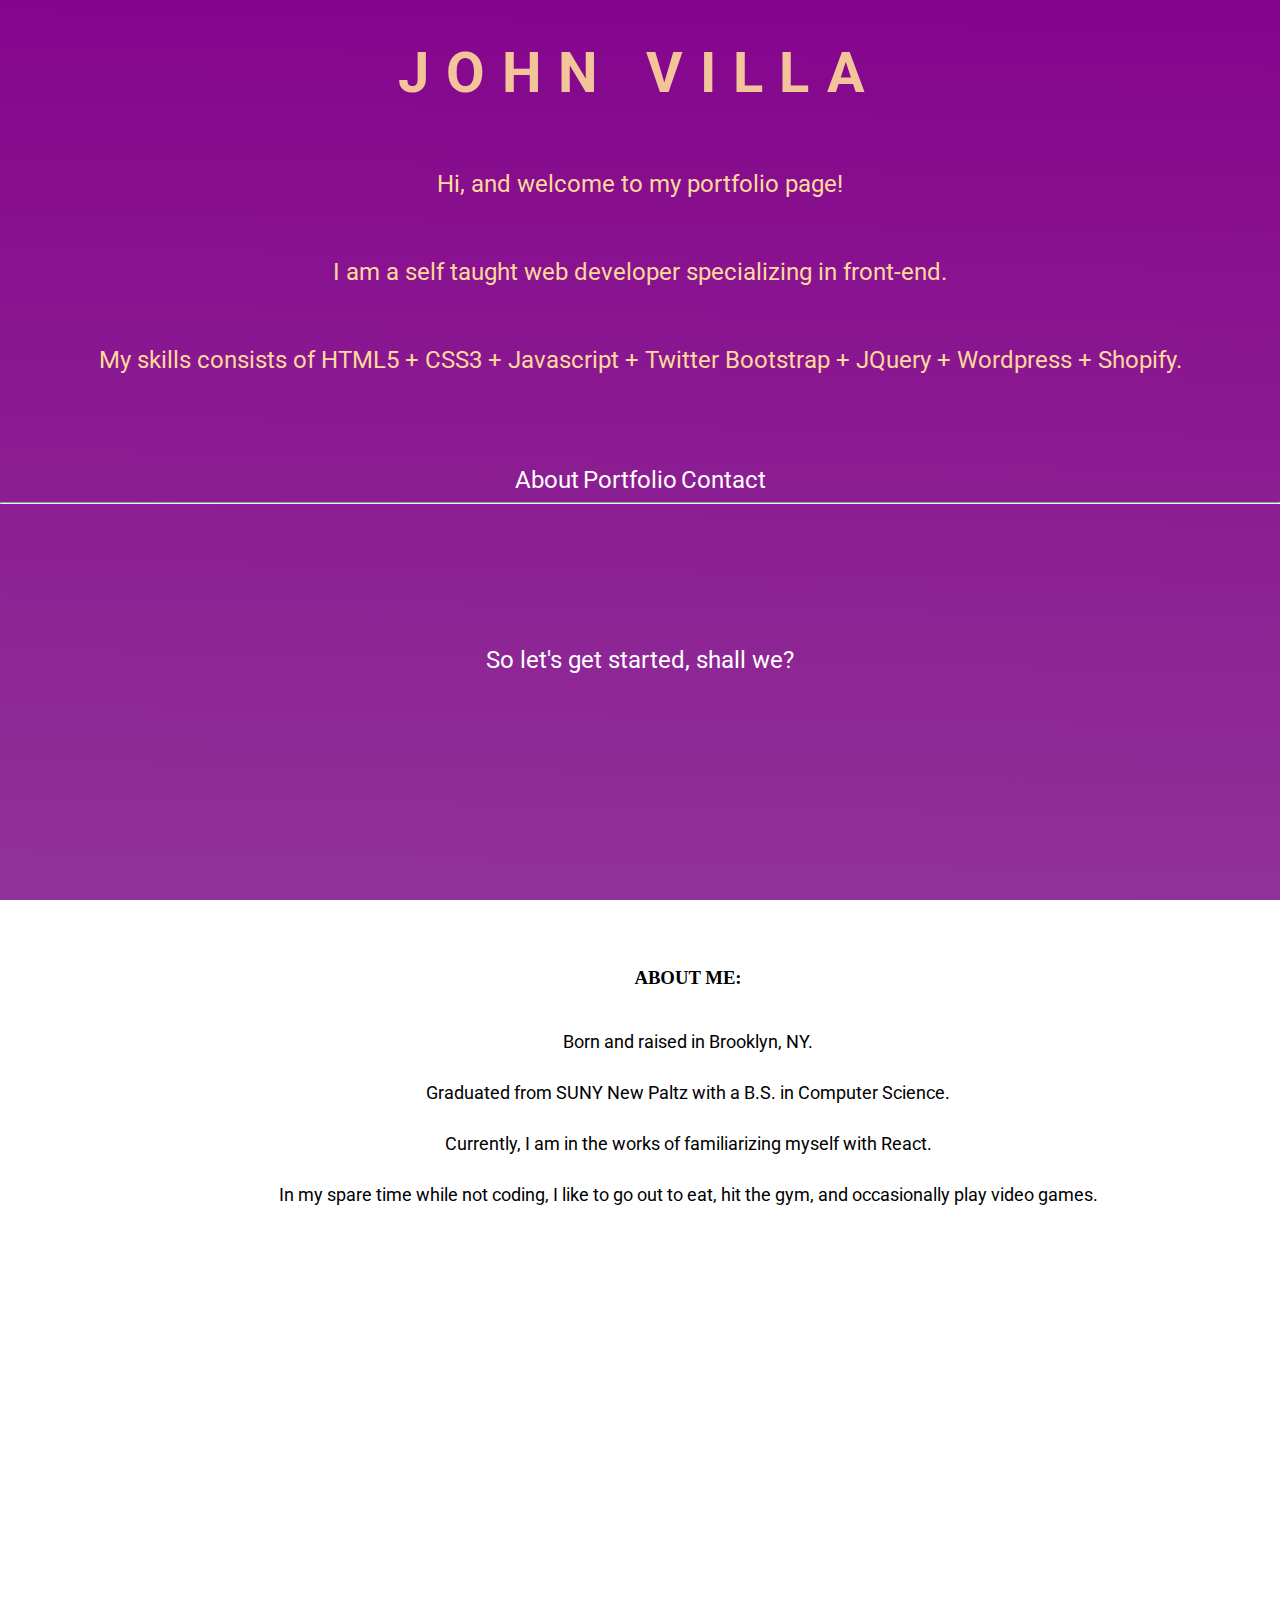
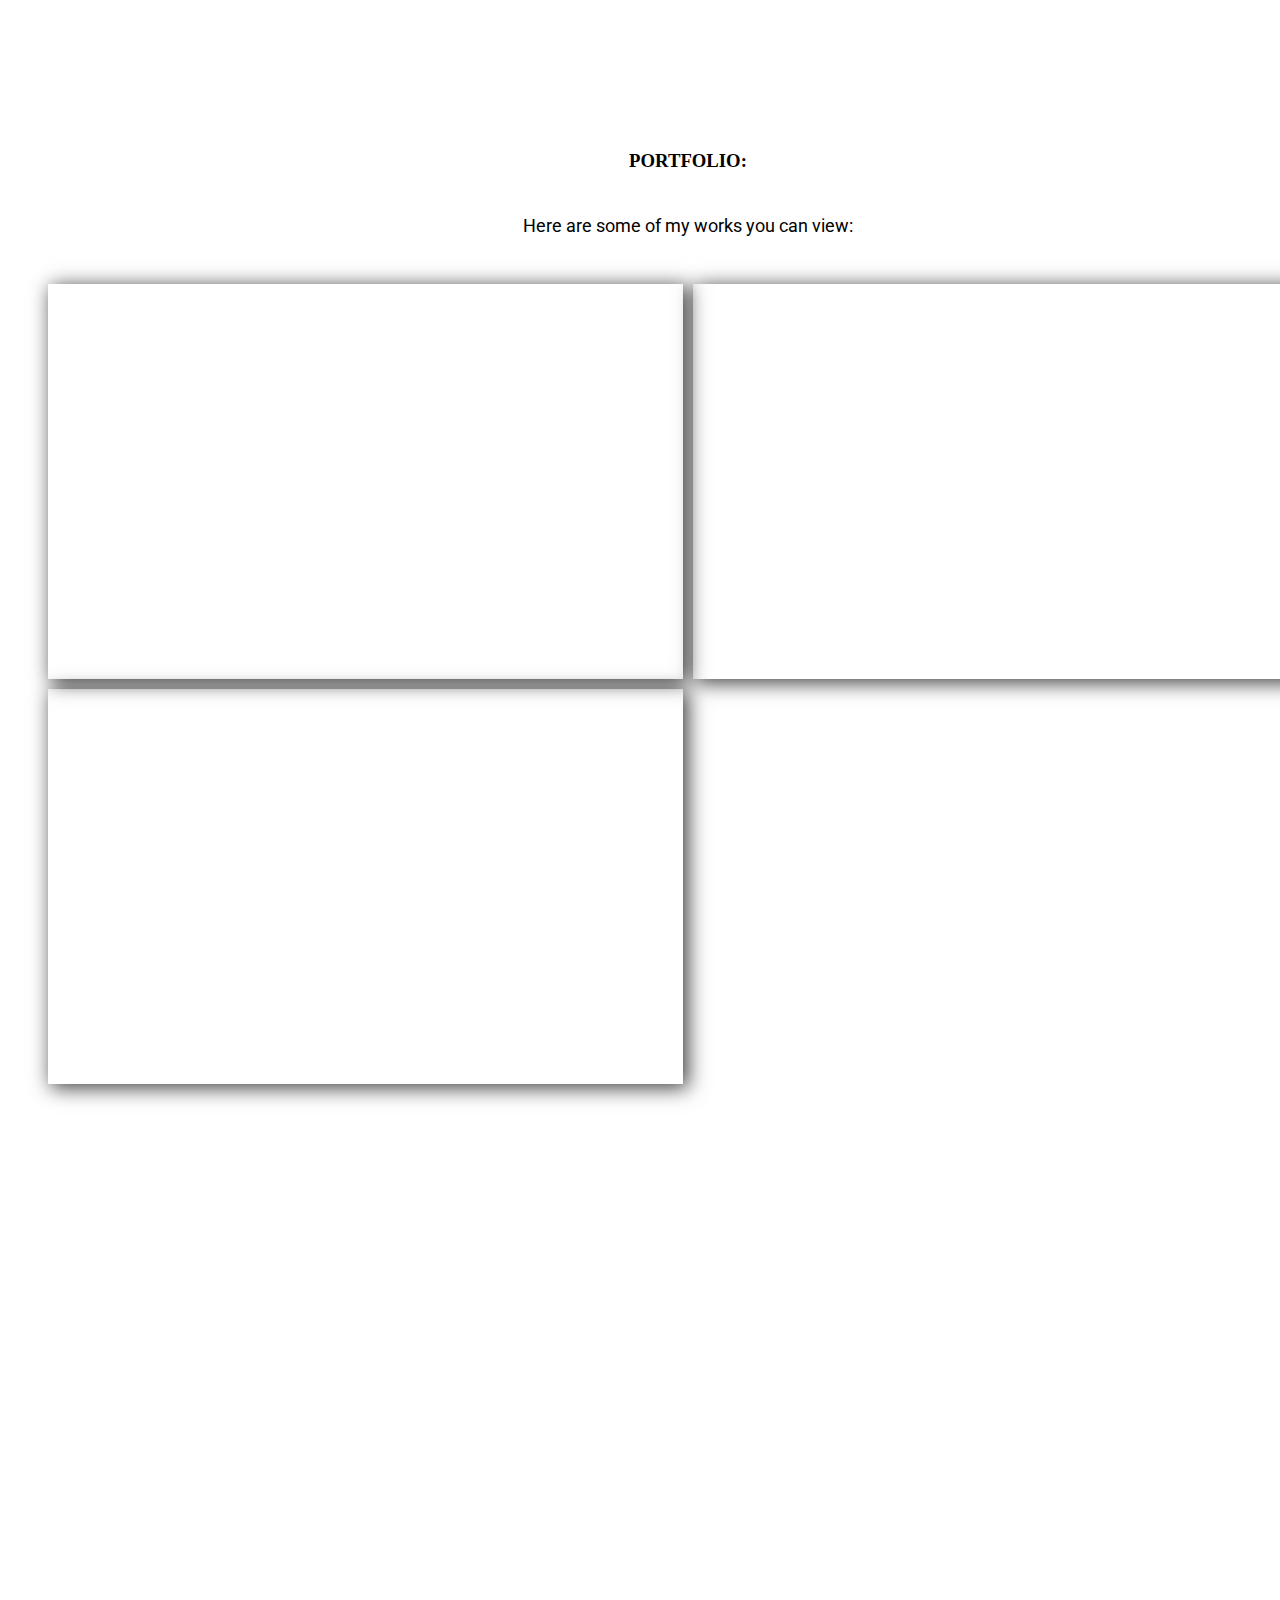
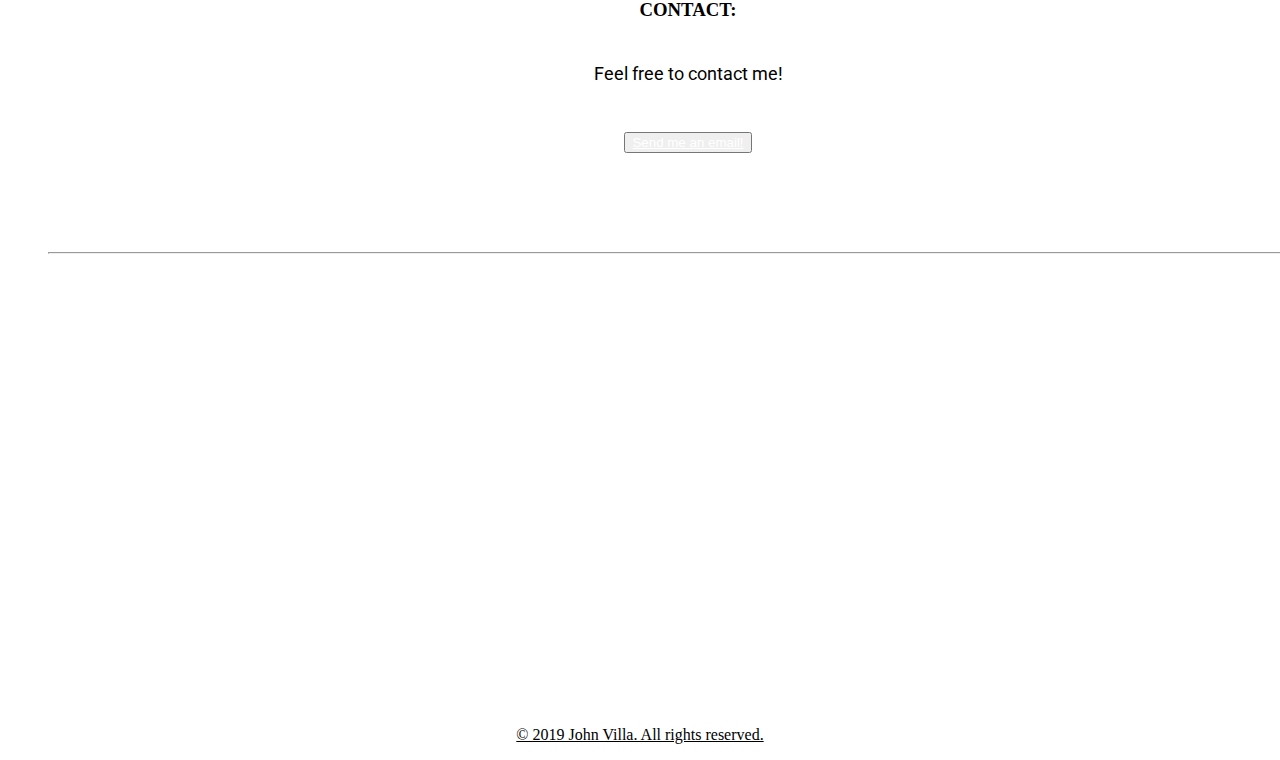
==== commit 89da90fa: "Update index.html" ====
--- a/index.html
+++ b/index.html
@@ -53,12 +53,8 @@
 					<a href="Sample2/index.html" target="_blank" class="btn btn-outline-light" id="link2">Click Here!</a>
 				</div>
 				<div class="box" id="box3">
-					<p class="centertext" id="boxText3">Sample Shopify Site</p>
-					<a href="https://villa-webdesigns.myshopify.com" target="_blank" class="btn btn-outline-light" id="link3">Click Here!</a>
-				</div>
-				<div class="box" id="box4">
-					<p class="centertext" id="boxText4">Personal Site</p>
-					<a href="https://villawebdesigns.com" target="_blank" class="btn btn-outline-light" id="link4">Click Here!</a>
+					<p class="centertext" id="boxText3">Personal Site</p>
+					<a href="https://villawebdesigns.com" target="_blank" class="btn btn-outline-light" id="link3">Click Here!</a>
 				</div>
 			</div>
 		</section>
